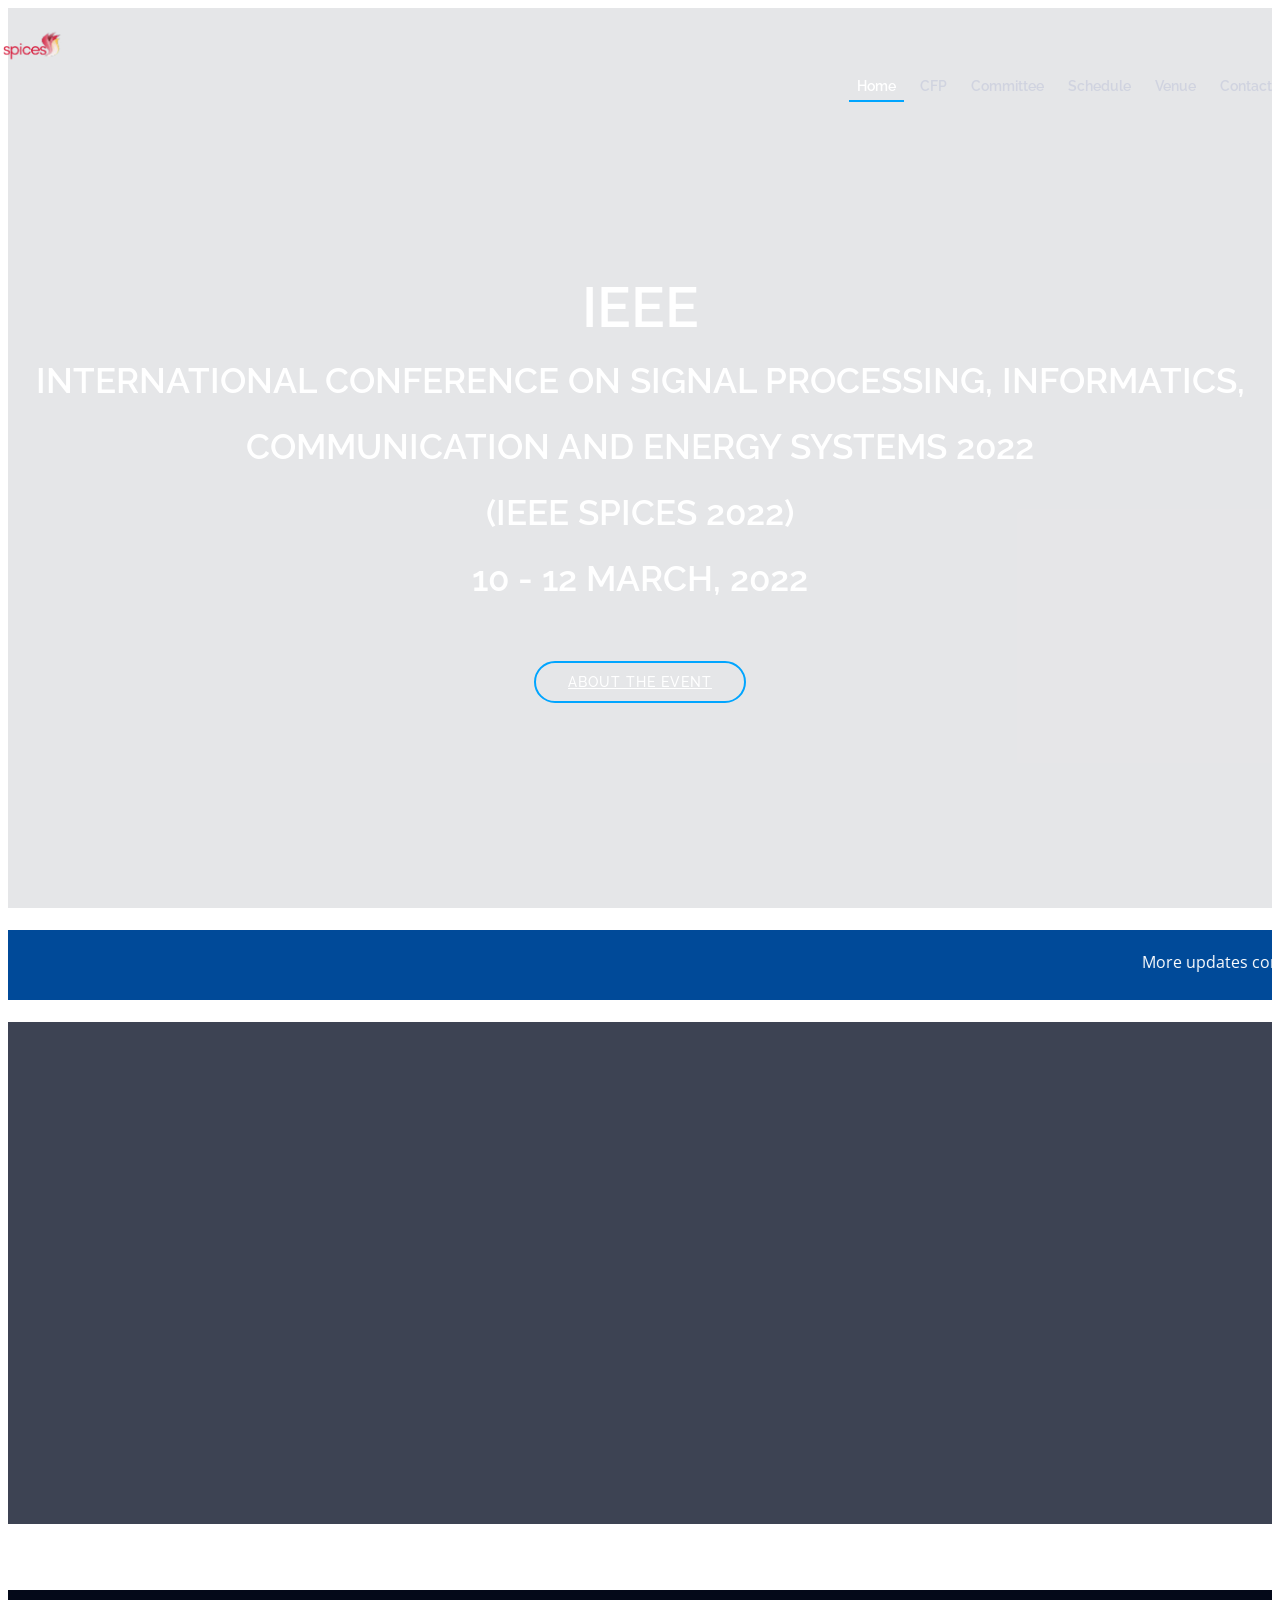
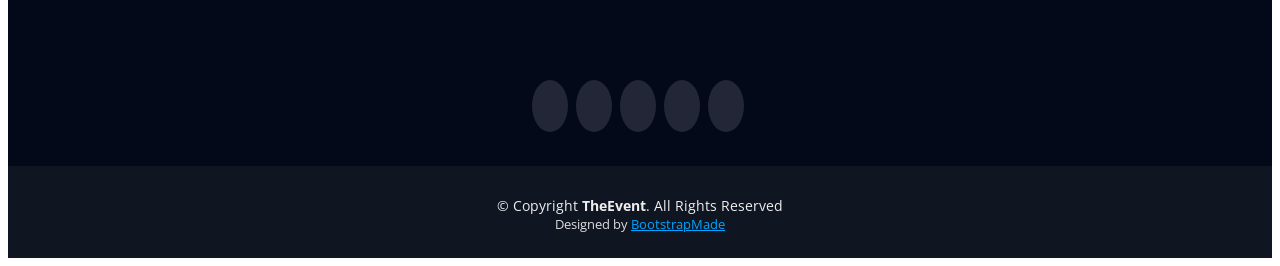
==== index.html @ 1bede5fe "Merge pull request #2 from dscmbcet/main Making branches on the same page" ====
<!DOCTYPE html>
<html lang="en">

<head>
  <meta charset="utf-8">
  <meta content="width=device-width, initial-scale=1.0" name="viewport">

  <title>IEEE Spices</title>
  <meta content="IEEE SPICES" name="description">
  <meta content="IEEE SPICES" name="keywords">

  <!-- Favicons -->
  <link href="assets/img/ieeembcet.png" rel="icon">
  <!-- <link href="assets/img/apple-touch-icon.png" rel="apple-touch-icon"> -->

  <!-- Google Fonts -->
  <link href="https://fonts.googleapis.com/css?family=Open+Sans:300,300i,400,400i,700,700i|Raleway:300,400,500,700,800" rel="stylesheet">

  <!-- Vendor CSS Files -->
  <link href="assets/vendor/bootstrap/css/bootstrap.min.css" rel="stylesheet">
  <link href="assets/vendor/venobox/venobox.css" rel="stylesheet">
  <link href="assets/vendor/font-awesome/css/font-awesome.min.css" rel="stylesheet">
  <link href="assets/vendor/owl.carousel/assets/owl.carousel.min.css" rel="stylesheet">
  <link href="assets/vendor/aos/aos.css" rel="stylesheet">

  <!-- Template Main CSS File -->
  <link href="assets/css/style.css" rel="stylesheet">

  <!-- =======================================================
  * Template Name: TheEvent - v2.3.0
  * Template URL: https://bootstrapmade.com/theevent-conference-event-bootstrap-template/
  * Author: BootstrapMade.com
  * License: https://bootstrapmade.com/license/
  ======================================================== -->
</head>

<body>

  <!-- ======= Header ======= -->
  <header id="header">
    <div class="container">

      <div id="logo" class="pull-left">
        <!-- Uncomment below if you prefer to use a text logo -->
        <!-- <h1><a href="#intro">The<span>Event</span></a></h1> -->

       <a href="index.html" class="scrollto"><img src="assets/img/spices.png" alt="spices-logo" title=""></a>


      </div>

      <nav id="nav-menu-container">
        <ul class="nav-menu">
          <li class="menu-active"><a href="index.html">Home</a></li>
          <li><a href="tracks.html">CFP</a></li>
          <li><a href="committee.html">Committee</a></li>
          <li><a href="schedule.html">Schedule</a></li>
          <li><a href="venue.html">Venue</a></li>
          <li><a href="contact.html">Contact</a></li>

       <!--   <li class="buy-tickets"><a href="tickets.html">Buy Tickets</a></li> -->
        </ul>
      </nav><!-- #nav-menu-container -->

      
    </div>
  </header><!-- End Header -->

  <!-- ======= Intro Section ======= -->
  <section id="intro">
    <div class="intro-container" data-aos="zoom-in" data-aos-delay="100">
      <h1 class="mb-4 pb-0">IEEE<br><span style="font-size:35px;">International Conference on

        Signal Processing, Informatics, Communication and Energy Systems 2022 <br>
        
        (IEEE SPICES 2022)
        <br>
        10 - 12 March, 2022
      <p class="mb-4 pb-0"></p>
  <!--    <a href="https://www.youtube.com/watch?v=jDDaplaOz7Q" class="venobox play-btn mb-4" data-vbtype="video" data-autoplay="true"></a> -->
    <a href="#about" class="about-btn scrollto">About The Event</a>
    </div>
  </section><!-- End Intro Section -->

 <br>

 <div class="scroll-left">
  <Marquee id="dalink">More updates coming soon ...</Marquee>
 </div>
 <br>
 


 <section id="about"> 
  <div class="container" data-aos="fade-up">
    <div class="row">
      <div class="col-lg-6">
        <h2>About the event</h2>
        <p style="text-align:justify;">The International Conference on 'Signal Processing, Informatics, Communication and Energy Systems (SPICES)', is a flagship conference of IEEE Kerala Section. IEEE SPICES 2022 is jointly organized by Mar Baselios College of Engineering and Technology, Trivandrum and IEEEKerala Section during 10-12 March 2022.
         The theme of the conference is “Smart Systems for Sustainable Development and Social Welfare”. It is a platform for technical exchange amongst researchers from academia, research laboratories, and industries in various emerging fields of Signal Processing, Communication, Computer Science, Energy Systems, Instrumentation & Control Systems, Robotics and Smart Cities and so on. The technical program includes keynote speeches, plenary talks, regular technical sessions, and special sessions.
         </p>
      </div>
      <div class="col-lg-3">
        <h3>About IEEE Kerala Chapter</h3>
        <p style="text-align:justify;">IEEE activities in Kerala were formally initiated on 17 February 1975 as a subsection under the India Council. From the outset, IEEE Kerala Section has been noted for its vibrant activities. Several innovations from IEEE Kerala Section in organizing activities for students as well as professionals have been appreciated and replicated by the global IEEE community. IEEE Kerala Section has been organizing high quality, high impact technical events including several international conferences in the recent past.</p>
      </div>
      <div class="col-lg-3">
        <h3>About the institution</h3>
        <p style="text-align:justify;">Mar Baselios College of Engineering and Technology, Trivandrum, Kerala was established in the year 2002 by the Major Archdiocese of Trivandrum with the noble objective of providing quality technical education based on fundamental human values. MBCET offers 5 B.Tech programmes in 5 branches with an intake of 120 each and 5 M.Tech programmes in 5 specialization. College is an approved research centre of APJ Abdul Kalam Kerala Technological University. All the B.Tech programmes are accredited by NBA since 2016. College is accredited by the NAAC with A grade (CGPA 3.13) also since 2016. College is conferred with the autonomous status by University Grant Commission (UGC) in the year 2020.</p>
      </div>
    </div>
  </div>
</section>



<br>
<br>
<br>




  <!-- ======= Footer ======= -->
  <footer id="footer">
    <div class="footer-top">
      <div class="container">

     <!-- <div class="row">

          <div class="col-lg-3 col-md-6 footer-info">
            <img src="assets/img/logo.png" alt="TheEvenet">
            <p>The International Conference on 'Signal Processing, Informatics, Communication and Energy Systems (SPICES)', is a flagship conference of IEEE Kerala Section. IEEE SPICES 2022 is jointly organized by Mar Baselios College of Engineering and Technology, Trivandrum and IEEEKerala Section during 10-12 March 2022.</p>
          </div>

         

          <div class="col-lg-3 col-md-6 footer-contact">
            <h4>Contact Us</h4>
            <p>
              A108 Adam Street <br>
              New York, NY 535022<br>
              United States <br>
              <strong>Phone:</strong> +1 5589 55488 55<br>
              <strong>Email:</strong> info@example.com<br>
            </p>

            <div class="social-links">
              <a href="#" class="twitter"><i class="fa fa-twitter"></i></a>
              <a href="#" class="facebook"><i class="fa fa-facebook"></i></a>
              <a href="#" class="instagram"><i class="fa fa-instagram"></i></a>
              <a href="#" class="google-plus"><i class="fa fa-google-plus"></i></a>
              <a href="#" class="linkedin"><i class="fa fa-linkedin"></i></a>
            </div>

          </div>

        </div> -->


        <div class="social-links copyright">
          <a href="#" class="twitter"><i class="fa fa-twitter"></i></a>
          <a href="#" class="facebook"><i class="fa fa-facebook"></i></a>
          <a href="#" class="instagram"><i class="fa fa-instagram"></i></a>
          <a href="#" class="google-plus"><i class="fa fa-google-plus"></i></a>
          <a href="#" class="linkedin"><i class="fa fa-linkedin"></i></a>
        </div>


      </div>
    </div>

    <div class="container">
      <div class="copyright">
        &copy; Copyright <strong>TheEvent</strong>. All Rights Reserved
      </div>
      <div class="credits">
        <!--
        All the links in the footer should remain intact.
        You can delete the links only if you purchased the pro version.
        Licensing information: https://bootstrapmade.com/license/
        Purchase the pro version with working PHP/AJAX contact form: https://bootstrapmade.com/buy/?theme=TheEvent
      -->
        Designed by <a href="https://bootstrapmade.com/">BootstrapMade</a>
      </div>
    </div>
  </footer><!-- End  Footer -->

  <a href="#" class="back-to-top"><i class="fa fa-angle-up"></i></a>

  <!-- Vendor JS Files -->
  <script src="assets/vendor/jquery/jquery.min.js"></script>
  <script src="assets/vendor/bootstrap/js/bootstrap.bundle.min.js"></script>
  <script src="assets/vendor/jquery.easing/jquery.easing.min.js"></script>
  <script src="assets/vendor/php-email-form/validate.js"></script>
  <script src="assets/vendor/venobox/venobox.min.js"></script>
  <script src="assets/vendor/owl.carousel/owl.carousel.min.js"></script>
  <script src="assets/vendor/superfish/superfish.min.js"></script>
  <script src="assets/vendor/hoverIntent/hoverIntent.js"></script>
  <script src="assets/vendor/aos/aos.js"></script>

  <!-- Template Main JS File -->
  <script src="assets/js/main.js"></script>

</body>

</html>
---- assets/css/style.css ----
/**
* Template Name: TheEvent - v2.3.0
* Template URL: https://bootstrapmade.com/theevent-conference-event-bootstrap-template/
* Author: BootstrapMade.com
* License: https://bootstrapmade.com/license/
*/

/*--------------------------------------------------------------
# General
--------------------------------------------------------------*/
body {
  background: #fff;
  color: #2f3138;
  font-family: "Open Sans", sans-serif;
}

a {
  color: #00A5FF;
  transition: 0.5s;
}

a:hover, a:active, a:focus {
  color: #00A5FF;
  outline: none;
  text-decoration: none;
}

p {
  padding: 0;
  margin: 0 0 30px 0;
}

h1, h2, h3, h4, h5, h6 {
  font-family: "Raleway", sans-serif;
  font-weight: 400;
  margin: 0 0 20px 0;
  padding: 0;
  color: #0e1b4d;
}

.main-page {
  margin-top: 70px;
}

/* Prelaoder */
#preloader {
  position: fixed;
  left: 0;
  top: 0;
  z-index: 999;
  width: 100%;
  height: 100%;
  overflow: visible;
  background: #fff url("../img/preloader.svg") no-repeat center center;
}

/* Back to top button */
.back-to-top {
  position: fixed;
  display: none;
  background: #00A5FF;
  color: #fff;
  width: 40px;
  height: 40px;
  text-align: center;
  border-radius: 50px;
  right: 15px;
  bottom: 15px;
  transition: background 0.5s ease-in-out;
}

.back-to-top i {
  font-size: 24px;
  padding-top: 6px;
}

@media (max-width: 768px) {
  .back-to-top {
    bottom: 15px;
  }
}

.back-to-top:focus {
  background: #00A5FF;
  color: #fff;
  outline: none;
}

.back-to-top:hover {
  background: #00A5FF;
  color: #fff;
}

/* Sections Header
--------------------------------*/
.section-header {
  margin-bottom: 60px;
  position: relative;
  padding-bottom: 20px;
}

.section-header::before {
  content: '';
  position: absolute;
  display: block;
  width: 60px;
  height: 5px;
  background: #00A5FF;
  bottom: 0;
  left: calc(50% - 25px);
}

.section-header h2 {
  font-size: 36px;
  text-transform: uppercase;
  text-align: center;
  font-weight: 700;
  margin-bottom: 10px;
}

.section-header p {
  text-align: center;
  padding: 0;
  margin: 0;
  font-size: 18px;
  font-weight: 500;
  color: #9195a2;
}

.section-with-bg {
  background-color: #f6f7fd;
}

/*--------------------------------------------------------------
# Header
--------------------------------------------------------------*/
#header {
  height: 90px;
  padding: 25px 0;
  position: fixed;
  left: 0;
  top: 0;
  right: 0;
  transition: all 0.5s;
  z-index: 997;
}

@media (max-width: 991px) {
  #header {
    background: rgba(6, 12, 34, 0.98);
    height: 70px;
    padding: 15px 0;
    transition: all 0.5s;
  }
}

@media (max-width: 1199px) {
  #header .container {
    max-width: 100%;
  }
}

#header.header-scrolled, #header.header-fixed {
  background: rgba(6, 12, 34, 0.98);
  height: 70px;
  padding: 15px 0;
  transition: all 0.5s;
}

#header #logo h1 {
  font-size: 36px;
  margin: 0;
  padding: 6px 0;
  line-height: 1;
  font-family: "Raleway", sans-serif;
  font-weight: 700;
  letter-spacing: 3px;
  text-transform: uppercase;
}

#header #logo h1 span {
  color: #00A5FF;
}

#header #logo h1 a, #header #logo h1 a:hover {
  color: #fff;
}

#header #logo img {
  padding: 0;
  margin: 0;
  max-height: 40px;
}

/*--------------------------------------------------------------
# Navigation Menu
--------------------------------------------------------------*/
/* Nav Menu Essentials */
.nav-menu, .nav-menu * {
  margin: 0;
  padding: 0;
  list-style: none;
}

.nav-menu ul {
  position: absolute;
  display: none;
  top: 100%;
  left: 0;
  z-index: 99;
}

.nav-menu li {
  position: relative;
  white-space: nowrap;
}

.nav-menu > li {
  float: left;
}

.nav-menu li:hover > ul,
.nav-menu li.sfHover > ul {
  display: block;
}

.nav-menu ul ul {
  top: 0;
  left: 100%;
}

.nav-menu ul li {
  min-width: 180px;
}

/* Nav Menu Arrows */
.sf-arrows .sf-with-ul {
  padding-right: 30px;
}

.sf-arrows .sf-with-ul:after {
  content: "\f107";
  position: absolute;
  right: 15px;
  font-family: FontAwesome;
  font-style: normal;
  font-weight: normal;
}

.sf-arrows ul .sf-with-ul:after {
  content: "\f105";
}

/* Nav Meu Container */
#nav-menu-container {
  float: right;
  margin: 0;
}

@media (max-width: 991px) {
  #nav-menu-container {
    display: none;
  }
}

/* Nav Meu Styling */
.nav-menu a {
  padding: 8px;
  text-decoration: none;
  display: inline-block;
  color: rgba(202, 206, 221, 0.8);
  font-family: "Raleway", sans-serif;
  font-weight: 600;
  font-size: 14px;
  outline: none;
}

@media (max-width: 1199px) {
  .nav-menu a {
    padding: 8px 4px;
  }
}

.nav-menu .menu-active a, .nav-menu a:hover {
  color: #fff;
}

.nav-menu > li {
  margin-left: 8px;
}

.nav-menu > li > a:before {
  content: "";
  position: absolute;
  width: 0;
  height: 2px;
  bottom: 0;
  left: 0;
  background-color: #00A5FF;
  visibility: hidden;
  transition: all 0.3s ease-in-out 0s;
}

.nav-menu a:hover:before, .nav-menu li:hover > a:before, .nav-menu .menu-active > a:before {
  visibility: visible;
  width: 100%;
}

.nav-menu li.buy-tickets a {
  color: #fff;
  background: #00A5FF;
  padding: 7px 22px;
  border-radius: 50px;
  border: 2px solid #00A5FF;
  transition: all ease-in-out 0.3s;
  font-weight: 500;
  margin-left: 8px;
  margin-top: 2px;
  line-height: 1;
  font-size: 13px;
}

.nav-menu li.buy-tickets a:hover {
  background: none;
}

.nav-menu li.buy-tickets:hover a:before, .nav-menu li.buy-tickets.menu-active a:before {
  visibility: hidden;
}

.nav-menu ul {
  margin: 4px 0 0 0;
  padding: 10px;
  box-shadow: 0px 0px 30px rgba(127, 137, 161, 0.25);
  background: #fff;
  border-radius: 3px;
}

.nav-menu ul li {
  transition: 0.3s;
}

.nav-menu ul li a {
  padding: 10px;
  color: #060c22;
  transition: 0.3s;
  display: block;
  font-size: 13px;
  text-transform: none;
  border-radius: 3px;
}

.nav-menu ul li:hover > a {
  background: #00A5FF;
  color: #fff;
}

.nav-menu ul ul {
  margin: 0;
}

/* Mobile Nav Toggle */
#mobile-nav-toggle {
  position: fixed;
  right: 0;
  top: 0;
  z-index: 999;
  margin: 15px 15px 0 0;
  border: 0;
  background: none;
  font-size: 24px;
  display: none;
  transition: all 0.4s;
  outline: none;
  cursor: pointer;
}

#mobile-nav-toggle i {
  color: #fff;
}

@media (max-width: 991px) {
  #mobile-nav-toggle {
    display: inline;
  }
}

/* Mobile Nav Styling */
#mobile-nav {
  position: fixed;
  top: 0;
  padding-top: 18px;
  bottom: 0;
  z-index: 998;
  background: rgba(6, 12, 34, 0.9);
  left: -260px;
  width: 260px;
  overflow-y: auto;
  transition: 0.4s;
}

#mobile-nav ul {
  padding: 0;
  margin: 0;
  list-style: none;
}

#mobile-nav ul li {
  position: relative;
}

#mobile-nav ul li a {
  color: #fff;
  font-size: 17px;
  overflow: hidden;
  padding: 10px 22px 10px 15px;
  position: relative;
  text-decoration: none;
  width: 100%;
  display: block;
  outline: none;
}

#mobile-nav ul li a:hover {
  color: #00A5FF;
}

#mobile-nav ul li li {
  padding-left: 30px;
}

#mobile-nav ul .menu-has-children i {
  position: absolute;
  right: 0;
  z-index: 99;
  padding: 15px;
  cursor: pointer;
  color: #fff;
}

#mobile-nav ul .menu-has-children i.fa-chevron-up {
  color: #00A5FF;
}

#mobile-nav ul .menu-item-active {
  color: #00A5FF;
}

#mobile-body-overly {
  width: 100%;
  height: 100%;
  z-index: 997;
  top: 0;
  left: 0;
  position: fixed;
  background: rgba(6, 12, 34, 0.8);
  display: none;
}

/* Mobile Nav body classes */
body.mobile-nav-active {
  overflow: hidden;
}

body.mobile-nav-active #mobile-nav {
  left: 0;
}

body.mobile-nav-active #mobile-nav-toggle {
  color: #fff;
}

/*--------------------------------------------------------------
# Intro Section
--------------------------------------------------------------*/
#intro {
  width: 100%;
  height: 100vh;
  background: url(../img/intro-bg.jpg) top center;
  background-size: cover;
  overflow: hidden;
  position: relative;
}

@media (min-width: 1024px) {
  #intro {
    background-attachment: fixed;
  }
}

#intro:before {
  content: "";
  background: rgba(6, 12, 34, 0.1);
  position: absolute;
  bottom: 0;
  top: 0;
  left: 0;
  right: 0;
}

#intro .intro-container {
  position: absolute;
  bottom: 0;
  left: 0;
  top: 90px;
  right: 0;
  display: flex;
  justify-content: center;
  align-items: center;
  flex-direction: column;
  text-align: center;
  padding: 0 15px;
}

@media (max-width: 991px) {
  #intro .intro-container {
    top: 70px;
  }
}

#intro h1 {
  color: #fff;
  font-family: "Raleway", sans-serif;
  font-size: 56px;
  font-weight: 600;
  text-transform: uppercase;
}

#intro h1 span {
  color:#fff;
}

@media (max-width: 991px) {
  #intro h1 {
    font-size: 34px;
  }
}


#intro p {
  color: #ebebeb;
  font-weight: 700;
  font-size: 20px;
}

@media (max-width: 991px) {
  #intro p {
    font-size: 16px;
  }
}

#intro .play-btn {
  width: 94px;
  height: 94px;
  background: radial-gradient(#00A5FF 50%, rgba(101, 111, 150, 0.15) 52%);
  border-radius: 50%;
  display: block;
  position: relative;
  overflow: hidden;
}

.contact-list p{
  text-align: center;
  font-size: 20px;
  font-weight: bold;
}

#intro .play-btn::after {
  content: '';
  position: absolute;
  left: 50%;
  top: 50%;
  transform: translateX(-40%) translateY(-50%);
  width: 0;
  height: 0;
  border-top: 10px solid transparent;
  border-bottom: 10px solid transparent;
  border-left: 15px solid #fff;
  z-index: 100;
  transition: all 400ms cubic-bezier(0.55, 0.055, 0.675, 0.19);
}

#intro .play-btn:before {
  content: '';
  position: absolute;
  width: 120px;
  height: 120px;
  -webkit-animation-delay: 0s;
  animation-delay: 0s;
  -webkit-animation: pulsate-btn 2s;
  animation: pulsate-btn 2s;
  -webkit-animation-direction: forwards;
  animation-direction: forwards;
  -webkit-animation-iteration-count: infinite;
  animation-iteration-count: infinite;
  -webkit-animation-timing-function: steps;
  animation-timing-function: steps;
  opacity: 1;
  border-radius: 50%;
  border: 2px solid rgba(163, 163, 163, 0.4);
  top: -15%;
  left: -15%;
  background: rgba(198, 16, 0, 0);
}

#intro .play-btn:hover::after {
  border-left: 15px solid #00A5FF;
  transform: scale(20);
}

#intro .play-btn:hover::before {
  content: '';
  position: absolute;
  left: 50%;
  top: 50%;
  transform: translateX(-40%) translateY(-50%);
  width: 0;
  height: 0;
  border: none;
  border-top: 10px solid transparent;
  border-bottom: 10px solid transparent;
  border-left: 15px solid #fff;
  z-index: 200;
  -webkit-animation: none;
  animation: none;
  border-radius: 0;
}

#intro .about-btn {
  font-family: "Raleway", sans-serif;
  font-weight: 500;
  font-size: 14px;
  letter-spacing: 1px;
  display: inline-block;
  padding: 12px 32px;
  border-radius: 50px;
  transition: 0.5s;
  line-height: 1;
  margin: 10px;
  color: #fff;
  -webkit-animation-delay: 0.8s;
  animation-delay: 0.8s;
  border: 2px solid #00A5FF;
}


.important-dates h3{
  text-align: center;
  font-weight: bold;
  font-size: 25px;
}

#intro .about-btn:hover {
  background:#00A5FF;
  color: #fff;
}

@-webkit-keyframes pulsate-btn {
  0% {
    transform: scale(0.6, 0.6);
    opacity: 1;
  }
  100% {
    transform: scale(1, 1);
    opacity: 0;
  }
}

@keyframes pulsate-btn {
  0% {
    transform: scale(0.6, 0.6);
    opacity: 1;
  }
  100% {
    transform: scale(1, 1);
    opacity: 0;
  }
}

/* ------------------------------------------------------
    Scrolling Text
  ------------------------------------------------------ */
  .scroll-left{
    background-color: #004a99;
    height: 70px;
  }

  #dalink{
    color: #fff;
    padding: 1rem;
    line-height:2rem;
  }
/*--------------------------------------------------------------
# About Section
--------------------------------------------------------------*/
#about {
  background: url("../img/about-bg.jpg");
  background-size: cover;
  overflow: hidden;
  position: relative;
  color: #fff;
  padding: 60px 0 40px 0;
}

@media (min-width: 1024px) {
  #about {
    background-attachment: fixed;
  }
}

#about:before {
  content: "";
  background: rgba(13, 20, 41, 0.8);
  position: absolute;
  bottom: 0;
  top: 0;
  left: 0;
  right: 0;
}

#about h2 {
  font-size: 36px;
  font-weight: bold;
  margin-bottom: 10px;
  color: #fff;
}

#about h3 {
  font-size: 18px;
  font-weight: bold;
  text-transform: uppercase;
  margin-bottom: 10px;
  color: #fff;
}

#about p {
  font-size: 14px;
  margin-bottom: 20px;
  color: #fff;
}

/*--------------------------------------------------------------
# Speakers Section
--------------------------------------------------------------*/
#speakers {
  padding: 60px 0 30px 0;
}

#speakers .speaker {
  position: relative;
  overflow: hidden;
  margin-bottom: 30px;
}

#speakers .speaker .details {
  background: rgba(6, 12, 34, 0.76);
  position: absolute;
  left: 0;
  bottom: -30px;
  right: 0;
  text-align: center;
  padding-top: 10px;
  transition: all 300ms cubic-bezier(0.645, 0.045, 0.355, 1);
}

#speakers .speaker .details h3 {
  color: #fff;
  font-size: 22px;
  font-weight: 600;
  margin-bottom: 5px;
}

#speakers .speaker .details p {
  color: #fff;
  font-size: 15px;
  margin-bottom: 10px;
  font-style: italic;
}

#speakers .speaker .details .social {
  height: 30px;
}

#speakers .speaker .details a {
  color: #fff;
}

#speakers .speaker .details a:hover {
  color: #00A5FF;
}

#speakers .speaker:hover .details {
  bottom: 0;
}

#speakers-details {
  padding: 60px 0;
}

#speakers-details .details h2 {
  color: #112363;
  font-size: 28px;
  font-weight: 700;
  margin-bottom: 10px;
}

#speakers-details .details .social {
  margin-bottom: 15px;
}

#speakers-details .details .social a {
  background: #e9edfb;
  color: #112363;
  line-height: 1;
  display: inline-block;
  text-align: center;
  border-radius: 50%;
  width: 36px;
  height: 36px;
  padding-top: 9px;
}

#speakers-details .details .social a:hover {
  background: #00A5FF;
  color: #fff;
}

#speakers-details .details .social a i {
  font-size: 18px;
}

#speakers-details .details p {
  color: #112363;
  font-size: 15px;
  margin-bottom: 10px;
}

/*--------------------------------------------------------------
# Schedule Section
--------------------------------------------------------------*/
#schedule {
  padding: 60px 0 60px 0;
}

#schedule .nav-tabs {
  text-align: center;
  margin: auto;
  display: block;
  border-bottom: 0;
  margin-bottom: 30px;
}

#schedule .nav-tabs li {
  display: inline-block;
  margin-bottom: 0;
}

#schedule .nav-tabs a {
  border: none;
  border-radius: 50px;
  font-weight: 600;
  background-color: #0e1b4d;
  color: #fff;
  padding: 10px 100px;
}

@media (max-width: 991px) {
  #schedule .nav-tabs a {
    padding: 8px 60px;
  }
}

@media (max-width: 767px) {
  #schedule .nav-tabs a {
    padding: 8px 50px;
  }
}

@media (max-width: 480px) {
  #schedule .nav-tabs a {
    padding: 8px 30px;
  }
}

#schedule .nav-tabs a.active {
  background-color: #00A5FF;
  color: #fff;
}

#schedule .sub-heading {
  text-align: center;
  font-size: 18px;
  font-style: italic;
  margin: 0 auto 30px auto;
}

@media (min-width: 991px) {
  #schedule .sub-heading {
    width: 75%;
  }
}

#schedule .tab-pane {
  transition: ease-in-out .2s;
}

#schedule .schedule-item {
  border-bottom: 1px solid #cad4f6;
  padding-top: 15px;
  padding-bottom: 15px;
  transition: background-color ease-in-out 0.3s;
}

#schedule .schedule-item:hover {
  background-color: #fff;
}

#schedule .schedule-item time {
  padding-bottom: 5px;
  display: inline-block;
}

#schedule .schedule-item .speaker {
  width: 60px;
  height: 60px;
  overflow: hidden;
  border-radius: 50%;
  float: left;
  margin: 0 10px 10px 0;
}

#schedule .schedule-item .speaker img {
  height: 100%;
  transform: translateX(-50%);
  margin-left: 50%;
  transition: all ease-in-out 0.3s;
}

#schedule .schedule-item h4 {
  font-size: 18px;
  font-weight: 600;
  margin-bottom: 5px;
}

#schedule .schedule-item h4 span {
  font-style: italic;
  color: #19328e;
  font-weight: normal;
  font-size: 16px;
}

#schedule .schedule-item p {
  font-style: italic;
  color: #152b79;
  margin-bottom: 0;
}

/*--------------------------------------------------------------
# Venue Section
--------------------------------------------------------------*/
#venue {
  padding: 60px 0;
}

#venue .container-fluid {
  margin-bottom: 3px;
}

#venue .venue-map iframe {
  width: 100%;
  height: 100%;
  min-height: 300px;
}

#venue .venue-info {
  background: url("../img/mbcet.jpg") top center no-repeat;
  background-size: cover;
  position: relative;
  padding-top: 60px;
  padding-bottom: 60px;
}

#venue .venue-info:before {
  content: "";
  background: rgba(13, 20, 41, 0.8);
  position: absolute;
  bottom: 0;
  top: 0;
  left: 0;
  right: 0;
}

#venue .venue-info h3 {
  font-size: 36px;
  font-weight: 700;
  color: #fff;
}

@media (max-width: 574px) {
  #venue .venue-info h3 {
    font-size: 24px;
  }
}

#venue .venue-info p {
  color: #fff;
  margin-bottom: 0;
}

#venue .venue-gallery-container {
  padding-right: 12px;
}

#venue .venue-gallery {
  overflow: hidden;
  border-right: 3px solid #fff;
  border-bottom: 3px solid #fff;
}

#venue .venue-gallery img {
  transition: all ease-in-out 0.4s;
}

#venue .venue-gallery:hover img {
  transform: scale(1.1);
}

/*--------------------------------------------------------------
# Hotels Section
--------------------------------------------------------------*/
#hotels {
  padding: 60px 0;
}

#hotels .hotel {
  border: 1px solid #e0e5fa;
  background: #fff;
  margin-bottom: 30px;
}

#hotels .hotel:hover .hotel-img img {
  transform: scale(1.1);
}

#hotels .hotel-img {
  overflow: hidden;
  margin-bottom: 15px;
}

#hotels .hotel-img img {
  transition: 0.3s ease-in-out;
}

#hotels h3 {
  font-weight: 600;
  font-size: 20px;
  margin-bottom: 5px;
  padding: 0 20px;
}

#hotels a {
  color: #152b79;
}

#hotels a:hover {
  color: #00A5FF;
}

#hotels .stars {
  padding: 0 20px;
  margin-bottom: 5px;
}

#hotels .stars i {
  color: #ffc31d;
}

#hotels p {
  padding: 0 20px;
  margin-bottom: 20px;
  color: #060c22;
  font-style: italic;
  font-size: 15px;
}

/*--------------------------------------------------------------
# Gallery Section
--------------------------------------------------------------*/
#gallery {
  padding: 60px;
  overflow: hidden;
}

#gallery .owl-nav, #gallery .owl-dots {
  margin-top: 25px;
  text-align: center;
}

#gallery .owl-item {
  border-left: 2px solid #fff;
  border-right: 2px solid #fff;
}

#gallery .owl-dot {
  display: inline-block;
  margin: 0 5px;
  width: 12px;
  height: 12px;
  border-radius: 50%;
  background-color: #ddd;
}

#gallery .owl-dot.active {
  background-color: #00A5FF;
}

#gallery .gallery-carousel .owl-stage-outer {
  overflow: visible;
}

#gallery .gallery-carousel .center {
  border: 6px solid #00A5FF;
  margin: -10px;
  box-sizing: content-box;
  padding: 4px;
  background: #fff;
  z-index: 1;
}

/*--------------------------------------------------------------
# Sponsors Section
--------------------------------------------------------------*/
#supporters {
  padding: 60px 0;
}

#supporters .supporters-wrap {
  border-top: 1px solid #e0e5fa;
  border-left: 1px solid #e0e5fa;
  margin-bottom: 30px;
}

#supporters .supporter-logo {
  padding: 30px;
  display: flex;
  justify-content: center;
  align-items: center;
  border-right: 1px solid #e0e5fa;
  border-bottom: 1px solid #e0e5fa;
  overflow: hidden;
  background: rgba(255, 255, 255, 0.5);
  height: 160px;
}

#supporters .supporter-logo:hover img {
  transform: scale(1.2);
}

#supporters img {
  transition: all 0.4s ease-in-out;
}

/*--------------------------------------------------------------
# F.A.Q Section
--------------------------------------------------------------*/
#faq {
  padding: 60px 0;
}

#faq #faq-list {
  padding: 0;
  list-style: none;
}

#faq #faq-list li {
  border-bottom: 1px solid #ddd;
}

#faq #faq-list a {
  padding: 18px 0;
  display: block;
  position: relative;
  font-family: "Raleway", sans-serif;
  font-size: 16px;
  line-height: 24px;
  font-weight: 600;
  padding-right: 20px;
}

#faq #faq-list i {
  font-size: 24px;
  position: absolute;
  right: 0;
  top: 16px;
}

#faq #faq-list p {
  margin-bottom: 20px;
}

@media (max-width: 768px) {
  #faq #faq-list a {
    font-size: 18px;
  }
  #faq #faq-list i {
    top: 13px;
  }
}

#faq #faq-list a.collapse {
  color: #00A5FF;
}

#faq #faq-list a.collapsed {
  color: #000;
}

#faq #faq-list a.collapsed i::before {
  content: "\f055" !important;
}

/*--------------------------------------------------------------
# Subscribe Section
--------------------------------------------------------------*/
#subscribe {
  padding: 60px;
  background: url(../img/subscribe-bg.jpg) center center no-repeat;
  background-size: cover;
  overflow: hidden;
  position: relative;
}

#subscribe:before {
  content: "";
  background: rgba(6, 12, 34, 0.6);
  position: absolute;
  bottom: 0;
  top: 0;
  left: 0;
  right: 0;
}

@media (min-width: 1024px) {
  #subscribe {
    background-attachment: fixed;
  }
}

#subscribe .section-header h2, #subscribe p {
  color: #fff;
}

#subscribe input {
  background: #fff;
  color: #060c22;
  border: 0;
  outline: none;
  margin: 0;
  padding: 9px 20px;
  border-radius: 50px;
  font-size: 14px;
}

@media (min-width: 767px) {
  #subscribe input {
    min-width: 400px;
  }
}

#subscribe button {
  border: 0;
  padding: 9px 25px;
  cursor: pointer;
  background: #00A5FF;
  color: #fff;
  transition: all 0.3s ease;
  outline: none;
  font-size: 14px;
  border-radius: 50px;
}

#subscribe button:hover {
  background: #00A5FF;
}

@media (max-width: 460px) {
  #subscribe button {
    margin-top: 10px;
  }
}

/*--------------------------------------------------------------
# Buy Tickets Section
--------------------------------------------------------------*/
#buy-tickets {
  padding: 60px 0;
}

#buy-tickets .card {
  border: none;
  border-radius: 5px;
  transition: all  0.3s ease-in-out;
  box-shadow: 0 10px 25px 0 rgba(6, 12, 34, 0.1);
}

#buy-tickets .card:hover {
  box-shadow: 0 10px 35px 0 rgba(6, 12, 34, 0.2);
}

#buy-tickets .card hr {
  margin: 25px 0;
}

#buy-tickets .card .card-title {
  margin: 10px 0;
  font-size: 14px;
  letter-spacing: 1px;
  font-weight: bold;
}

#buy-tickets .card .card-price {
  font-size: 48px;
  margin: 0;
}

#buy-tickets .card ul li {
  margin-bottom: 20px;
}

#buy-tickets .card .text-muted {
  opacity: 0.7;
}

#buy-tickets .card .btn {
  font-size: 15px;
  border-radius: 50px;
  padding: 10px 40px;
  transition: all 0.2s;
  background-color: #00A5FF;
  border: 0;
  color: #fff;
}

#buy-tickets .card .btn:hover {
  background-color: #00A5FF;
}

#buy-tickets #buy-ticket-modal input, #buy-tickets #buy-ticket-modal select {
  border-radius: 0;
}

#buy-tickets #buy-ticket-modal .btn {
  font-size: 15px;
  border-radius: 50px;
  padding: 10px 40px;
  transition: all 0.2s;
  background-color: #00A5FF;
  border: 0;
  color: #fff;
}

#buy-tickets #buy-ticket-modal .btn:hover {
  background-color: #00A5FF;
}

/*--------------------------------------------------------------
# Contact Section
--------------------------------------------------------------*/
#contact {
  padding: 60px 0;
}

#contact .contact-info {
  margin-bottom: 20px;
  text-align: center;
}

#contact .contact-info i {
  font-size: 48px;
  display: inline-block;
  margin-bottom: 10px;
  color: #00A5FF;
}

#contact .contact-info address, #contact .contact-info p {
  margin-bottom: 0;
  color: #112363;
}

#contact .contact-info h3 {
  font-size: 18px;
  margin-bottom: 15px;
  font-weight: bold;
  text-transform: uppercase;
  color: #112363;
}

#contact .contact-info a {
  color: #4869df;
}

#contact .contact-info a:hover {
  color: #00A5FF;
}

#contact .contact-address, #contact .contact-phone, #contact .contact-email {
  margin-bottom: 20px;
}

@media (min-width: 768px) {
  #contact .contact-address, #contact .contact-phone, #contact .contact-email {
    padding: 20px 0;
  }
}

@media (min-width: 768px) {
  #contact .contact-phone {
    border-left: 1px solid #ddd;
    border-right: 1px solid #ddd;
  }
}

#contact .php-email-form .validate {
  display: none;
  color: #00A5FF;
  margin: 0 0 15px 0;
  font-weight: 400;
  font-size: 13px;
}

#contact .php-email-form .error-message {
  display: none;
  color: #fff;
  background: #00A5FF;
  text-align: left;
  padding: 15px;
  font-weight: 600;
}

#contact .php-email-form .error-message br + br {
  margin-top: 25px;
}

#contact .php-email-form .sent-message {
  display: none;
  color: #fff;
  background: #18d26e;
  text-align: center;
  padding: 15px;
  font-weight: 600;
}

#contact .php-email-form .loading {
  display: none;
  background: #fff;
  text-align: center;
  padding: 15px;
}

#contact .php-email-form .loading:before {
  content: "";
  display: inline-block;
  border-radius: 50%;
  width: 24px;
  height: 24px;
  margin: 0 10px -6px 0;
  border: 3px solid #18d26e;
  border-top-color: #eee;
  -webkit-animation: animate-loading 1s linear infinite;
  animation: animate-loading 1s linear infinite;
}

#contact .php-email-form input, #contact .php-email-form textarea {
  border-radius: 0;
  box-shadow: none;
  font-size: 14px;
}

#contact .php-email-form input::focus, #contact .php-email-form textarea::focus {
  background-color: #00A5FF;
}

#contact .php-email-form input {
  padding: 20px 15px;
}

#contact .php-email-form textarea {
  padding: 12px 15px;
}

#contact .php-email-form button[type="submit"] {
  background: #00A5FF;
  border: 0;
  padding: 10px 40px;
  color: #fff;
  transition: 0.4s;
  border-radius: 50px;
  cursor: pointer;
}

#contact .php-email-form button[type="submit"]:hover {
  background: #00A5FF;
}

@-webkit-keyframes animate-loading {
  0% {
    transform: rotate(0deg);
  }
  100% {
    transform: rotate(360deg);
  }
}

@keyframes animate-loading {
  0% {
    transform: rotate(0deg);
  }
  100% {
    transform: rotate(360deg);
  }
}

/*--------------------------------------------------------------
# Footer
--------------------------------------------------------------*/
#footer {
  background: #101522;
  padding: 0 0 25px 0;
  color: #eee;
  font-size: 14px;
}

#footer .footer-top {
  background: #040919;
  padding: 60px 0 30px 0;
}

#footer .footer-top .footer-info {
  margin-bottom: 30px;
}

#footer .footer-top .footer-info h3 {
  font-size: 26px;
  margin: 0 0 20px 0;
  padding: 2px 0 2px 0;
  line-height: 1;
  font-family: "Raleway", sans-serif;
  font-weight: 700;
  color: #fff;
}

#footer .footer-top .footer-info img {
  height: 40px;
  margin-bottom: 10px;
}

#footer .footer-top .footer-info p {
  font-size: 14px;
  line-height: 24px;
  margin-bottom: 0;
  font-family: "Raleway", sans-serif;
  color: #fff;
}

#footer .footer-top .social-links a {
  font-size: 18px;
  display: inline-block;
  background: #222636;
  color: #eee;
  line-height: 1;
  padding: 8px 0;
  margin-right: 4px;
  border-radius: 50%;
  text-align: center;
  width: 36px;
  height: 36px;
  transition: 0.3s;
}

#footer .footer-top .social-links a:hover {
  background: #00A5FF;
  color: #fff;
}

#footer .footer-top h4 {
  font-size: 14px;
  font-weight: bold;
  color: #fff;
  text-transform: uppercase;
  position: relative;
  padding-bottom: 12px;
  border-bottom: 2px solid #00A5FF;
}

#footer .footer-top .footer-links {
  margin-bottom: 30px;
}

#footer .footer-top .footer-links ul {
  list-style: none;
  padding: 0;
  margin: 0;
}

#footer .footer-top .footer-links ul i {
  padding-right: 5px;
  color: #00A5FF;
  font-size: 18px;
}

#footer .footer-top .footer-links ul li {
  border-bottom: 1px solid #262c44;
  padding: 10px 0;
}

#footer .footer-top .footer-links ul li:first-child {
  padding-top: 0;
}

#footer .footer-top .footer-links ul a {
  color: #eee;
}

#footer .footer-top .footer-links ul a:hover {
  color: #00A5FF;
}

#footer .footer-top .footer-contact {
  margin-bottom: 30px;
}

#footer .footer-top .footer-contact p {
  line-height: 26px;
}

#footer .footer-top .footer-newsletter {
  margin-bottom: 30px;
}

#footer .footer-top .footer-newsletter input[type="email"] {
  border: 0;
  padding: 6px 8px;
  width: 65%;
}

#footer .footer-top .footer-newsletter input[type="submit"] {
  background: #00A5FF;
  border: 0;
  width: 35%;
  padding: 6px 0;
  text-align: center;
  color: #fff;
  transition: 0.3s;
  cursor: pointer;
}

#footer .footer-top .footer-newsletter input[type="submit"]:hover {
  background: #00A5FF;
}

#footer .copyright {
  text-align: center;
  padding-top: 30px;
}

#footer .credits {
  text-align: center;
  font-size: 13px;
  color: #ddd;
}
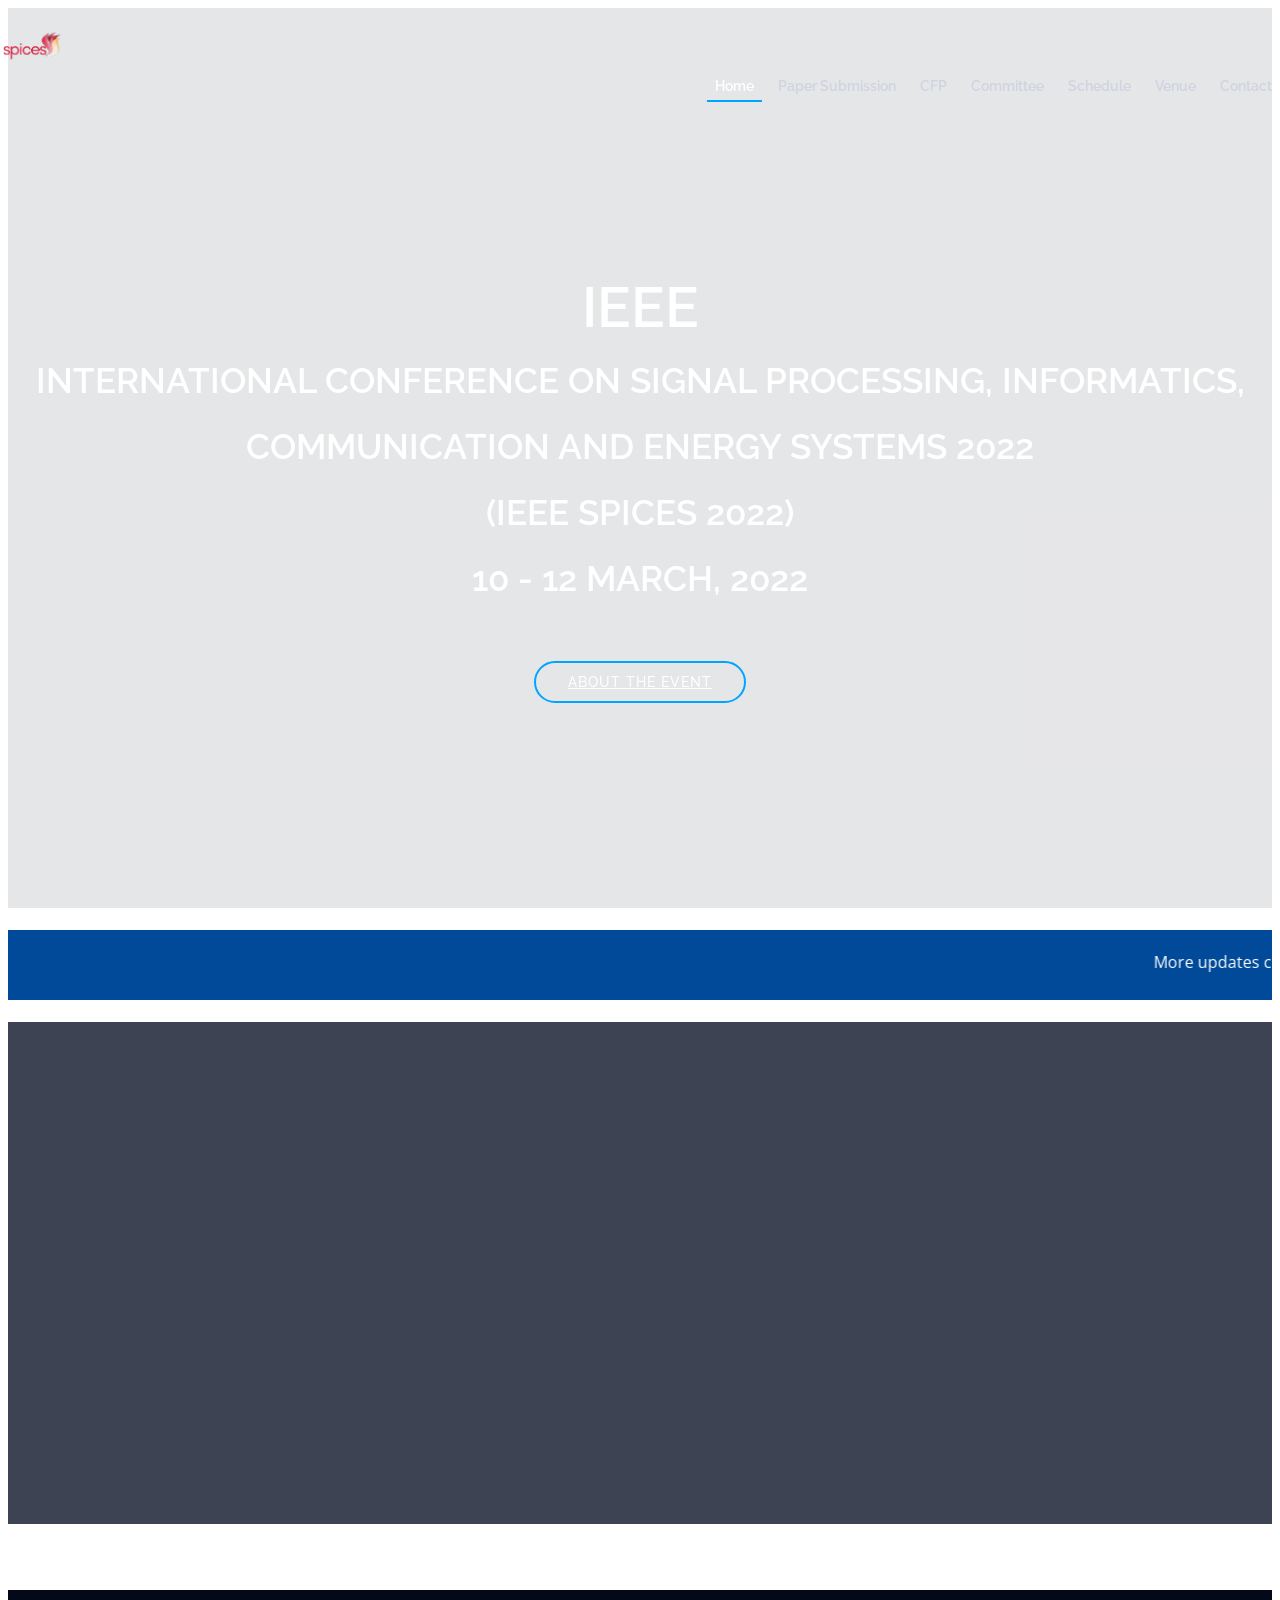
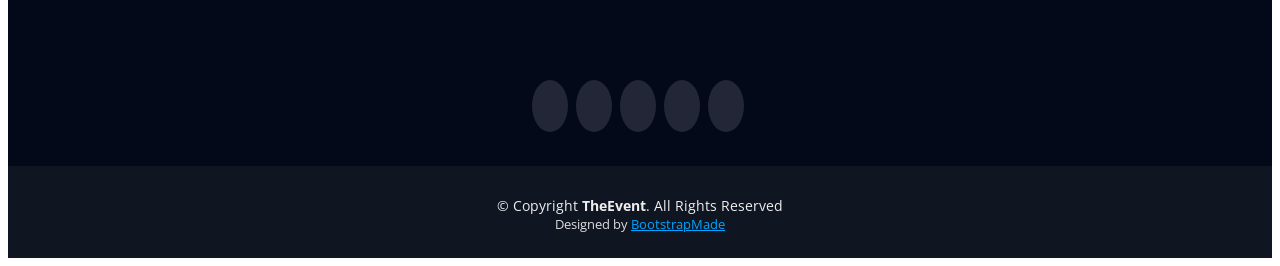
==== commit a28d2f38: "Merge pull request #3 from dscmbcet/main changes" ====
--- a/index.html
+++ b/index.html
@@ -52,6 +52,7 @@
       <nav id="nav-menu-container">
         <ul class="nav-menu">
           <li class="menu-active"><a href="index.html">Home</a></li>
+          <li><a href="paper.html">Paper Submission</a></li>
           <li><a href="tracks.html">CFP</a></li>
           <li><a href="committee.html">Committee</a></li>
           <li><a href="schedule.html">Schedule</a></li>
--- a/assets/css/style.css
+++ b/assets/css/style.css
@@ -1668,3 +1668,9 @@
   font-size: 13px;
   color: #ddd;
 }
+
+/* guideline */
+.guideline{
+  font-size: large;
+  
+}
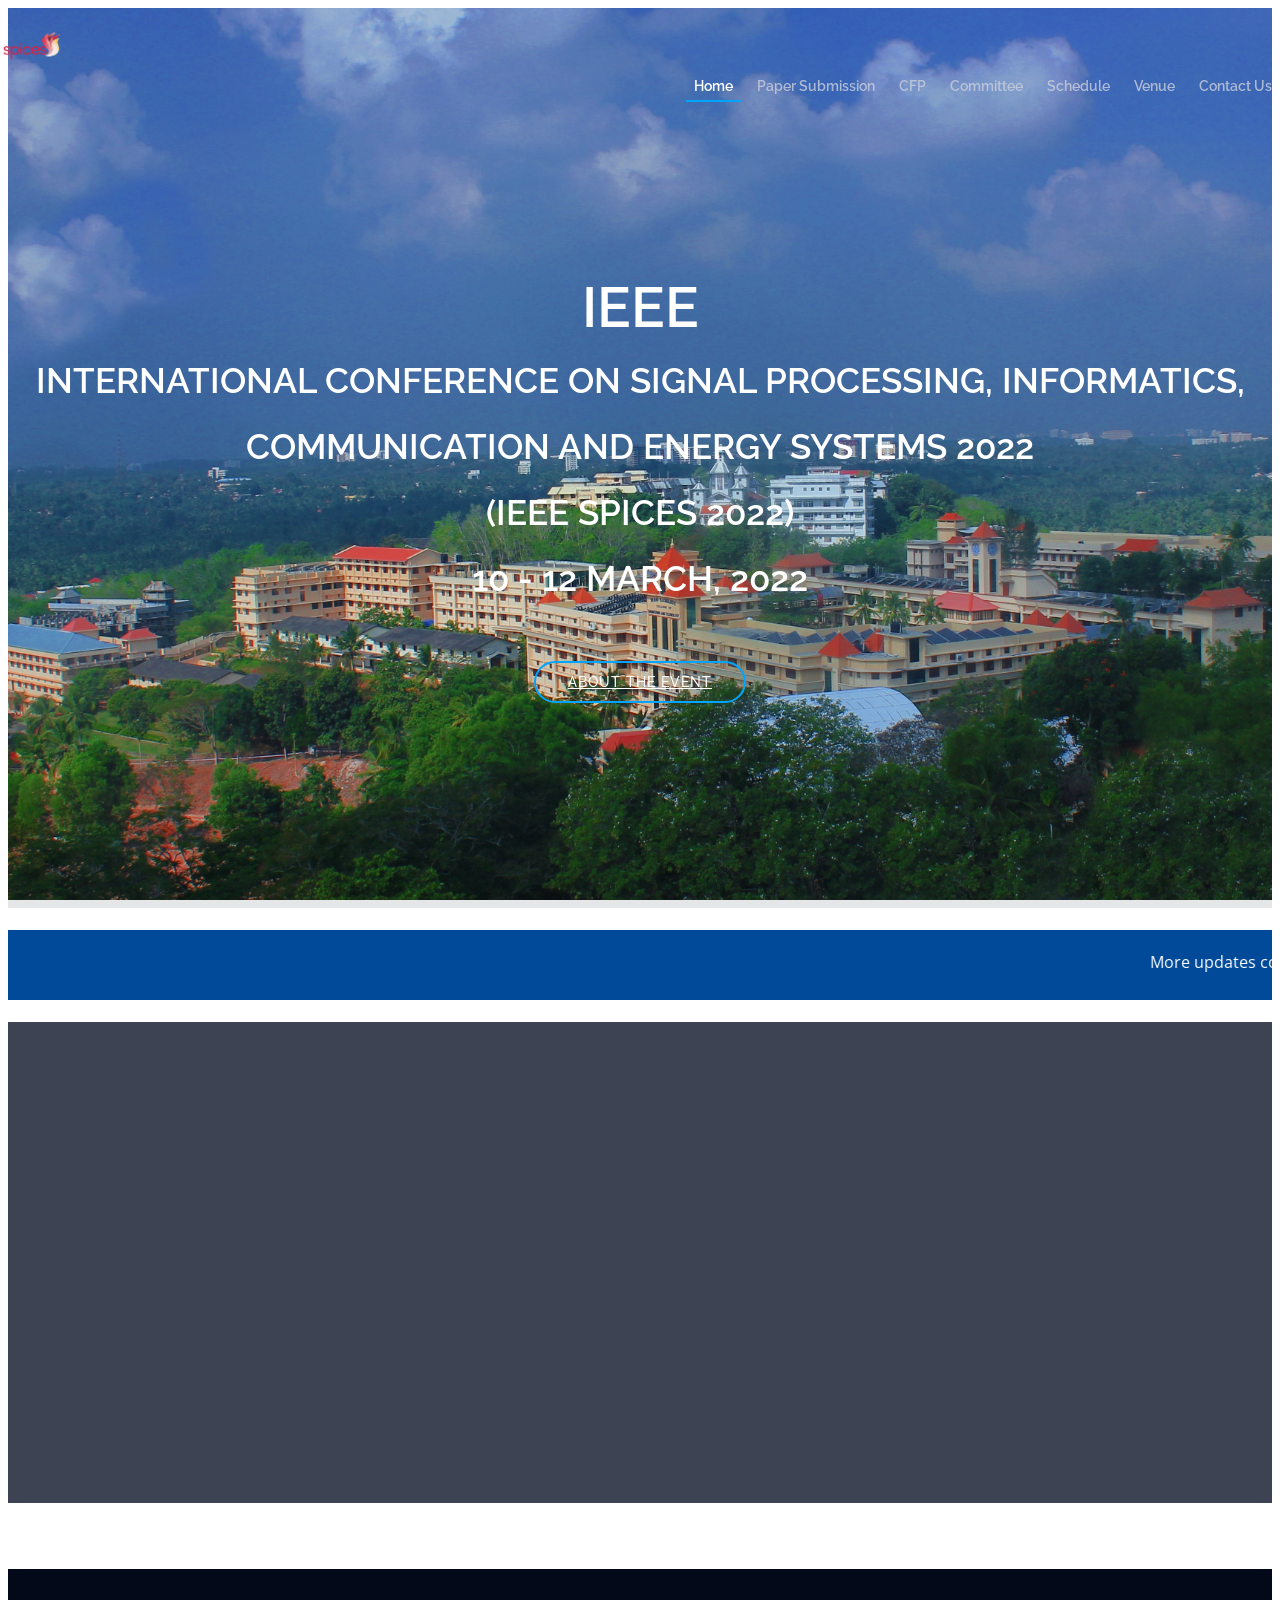
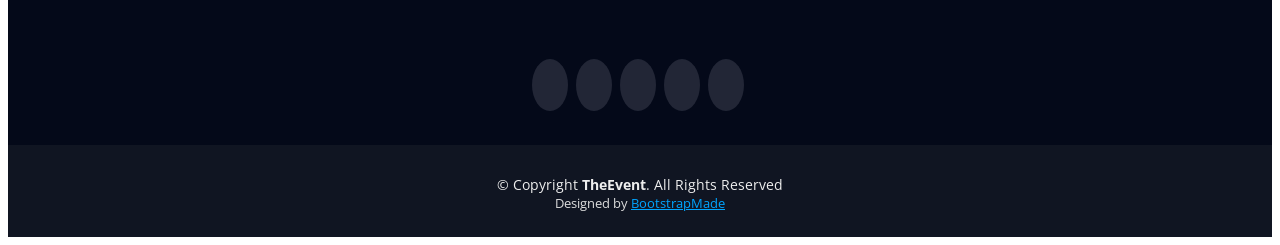
==== commit 89a03188: "Merge pull request #4 from dscmbcet/main changes" ====
--- a/index.html
+++ b/index.html
@@ -57,7 +57,7 @@
           <li><a href="committee.html">Committee</a></li>
           <li><a href="schedule.html">Schedule</a></li>
           <li><a href="venue.html">Venue</a></li>
-          <li><a href="contact.html">Contact</a></li>
+          <li><a href="contact.html">Contact Us</a></li>
 
        <!--   <li class="buy-tickets"><a href="tickets.html">Buy Tickets</a></li> -->
         </ul>
@@ -95,17 +95,17 @@
  <section id="about"> 
   <div class="container" data-aos="fade-up">
     <div class="row">
-      <div class="col-lg-6">
-        <h2>About the event</h2>
+      <div class="col-lg-4">
+        <h3>About the event</h3>
         <p style="text-align:justify;">The International Conference on 'Signal Processing, Informatics, Communication and Energy Systems (SPICES)', is a flagship conference of IEEE Kerala Section. IEEE SPICES 2022 is jointly organized by Mar Baselios College of Engineering and Technology, Trivandrum and IEEEKerala Section during 10-12 March 2022.
          The theme of the conference is “Smart Systems for Sustainable Development and Social Welfare”. It is a platform for technical exchange amongst researchers from academia, research laboratories, and industries in various emerging fields of Signal Processing, Communication, Computer Science, Energy Systems, Instrumentation & Control Systems, Robotics and Smart Cities and so on. The technical program includes keynote speeches, plenary talks, regular technical sessions, and special sessions.
          </p>
       </div>
-      <div class="col-lg-3">
+      <div class="col-lg-4">
         <h3>About IEEE Kerala Chapter</h3>
         <p style="text-align:justify;">IEEE activities in Kerala were formally initiated on 17 February 1975 as a subsection under the India Council. From the outset, IEEE Kerala Section has been noted for its vibrant activities. Several innovations from IEEE Kerala Section in organizing activities for students as well as professionals have been appreciated and replicated by the global IEEE community. IEEE Kerala Section has been organizing high quality, high impact technical events including several international conferences in the recent past.</p>
       </div>
-      <div class="col-lg-3">
+      <div class="col-lg-4">
         <h3>About the institution</h3>
         <p style="text-align:justify;">Mar Baselios College of Engineering and Technology, Trivandrum, Kerala was established in the year 2002 by the Major Archdiocese of Trivandrum with the noble objective of providing quality technical education based on fundamental human values. MBCET offers 5 B.Tech programmes in 5 branches with an intake of 120 each and 5 M.Tech programmes in 5 specialization. College is an approved research centre of APJ Abdul Kalam Kerala Technological University. All the B.Tech programmes are accredited by NBA since 2016. College is accredited by the NAAC with A grade (CGPA 3.13) also since 2016. College is conferred with the autonomous status by University Grant Commission (UGC) in the year 2020.</p>
       </div>
--- a/assets/css/style.css
+++ b/assets/css/style.css
@@ -476,7 +476,7 @@
 #intro {
   width: 100%;
   height: 100vh;
-  background: url(../img/intro-bg.jpg) top center;
+  background: url(../img/intro-bg-min.jpg) top center;
   background-size: cover;
   overflow: hidden;
   position: relative;
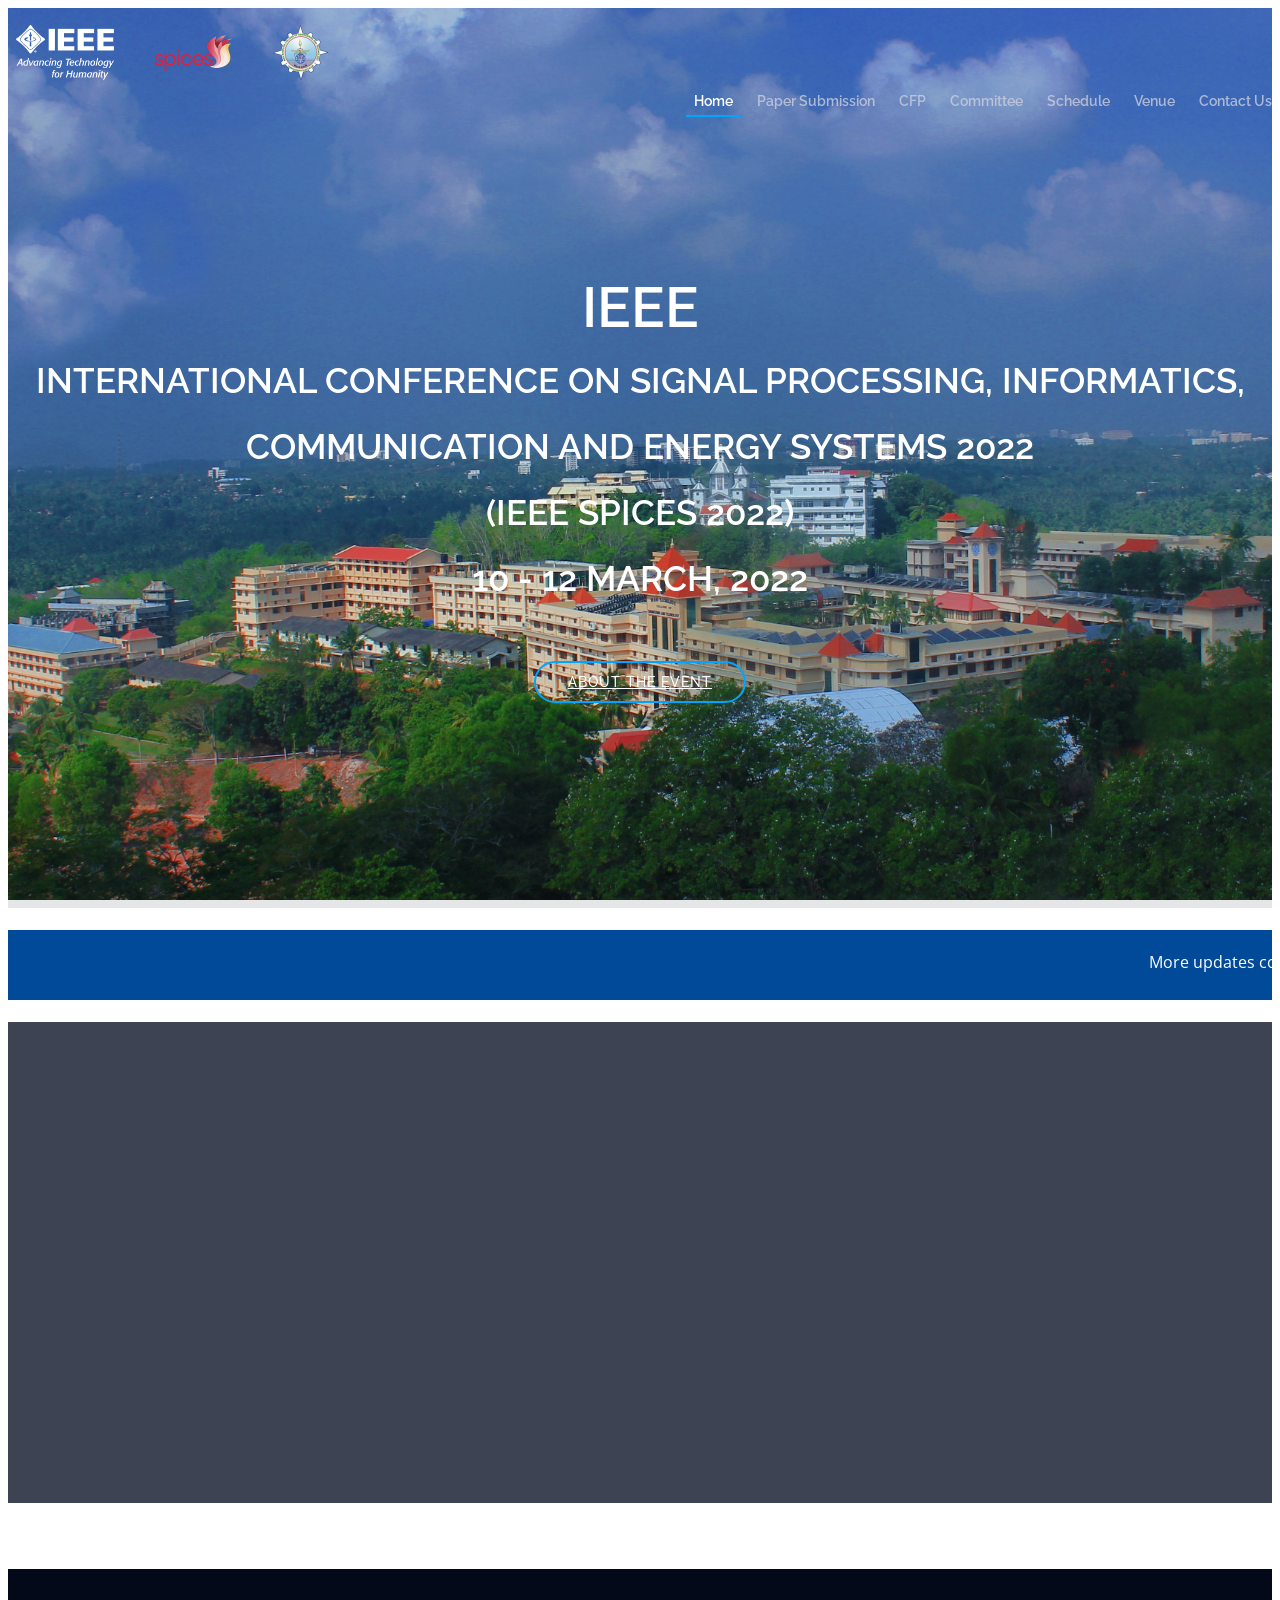
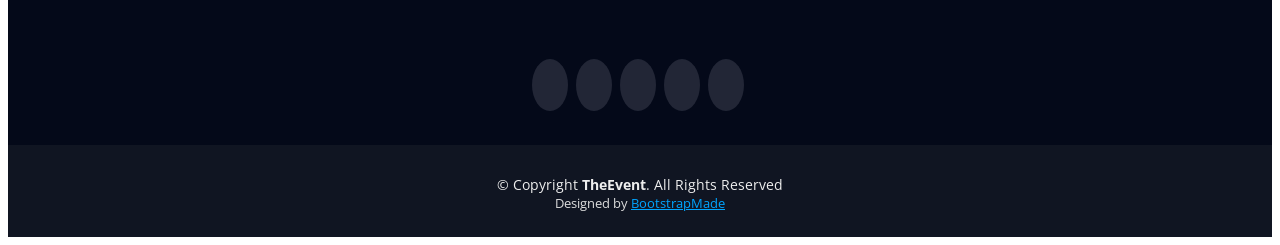
==== commit a439605f: "Merge pull request #6 from dscmbcet/main Changeds" ====
--- a/index.html
+++ b/index.html
@@ -44,8 +44,11 @@
         <!-- Uncomment below if you prefer to use a text logo -->
         <!-- <h1><a href="#intro">The<span>Event</span></a></h1> -->
 
-       <a href="index.html" class="scrollto"><img src="assets/img/spices.png" alt="spices-logo" title=""></a>
-
+       <a href="index.html" class="scrollto"><img src="assets/img/ieeewhite.png" alt="spices-logo" title="" style="padding: 0rem 1rem;"></a>
+       <a href="index.html" class="scrollto"><img src="assets/img/spices.png" alt="spices-logo" title="" style="padding: 0rem 1rem;"></a>
+       
+       <a href="index.html" class="scrollto"><img src="assets/img/mbcetlogo.png" alt="spices-logo" title="" style="padding: 0rem 1rem;"></a>
+       
 
       </div>
 
@@ -71,9 +74,7 @@
   <section id="intro">
     <div class="intro-container" data-aos="zoom-in" data-aos-delay="100">
       <h1 class="mb-4 pb-0">IEEE<br><span style="font-size:35px;">International Conference on
-
-        Signal Processing, Informatics, Communication and Energy Systems 2022 <br>
-        
+        Signal Processing, Informatics, Communication and Energy Systems 2022 <br>        
         (IEEE SPICES 2022)
         <br>
         10 - 12 March, 2022
--- a/assets/css/style.css
+++ b/assets/css/style.css
@@ -8,6 +8,7 @@
 /*--------------------------------------------------------------
 # General
 --------------------------------------------------------------*/
+@import url('https://fonts.googleapis.com/css2?family=Roboto:ital,wght@0,300;0,400;1,300&display=swap');
 body {
   background: #fff;
   color: #2f3138;
@@ -189,7 +190,7 @@
 #header #logo img {
   padding: 0;
   margin: 0;
-  max-height: 40px;
+  max-height: 55px;
 }
 
 /*--------------------------------------------------------------
@@ -1673,4 +1674,9 @@
 .guideline{
   font-size: large;
   
+}
+
+.committee{
+  font-family: 'Roboto', sans-serif;
+  font-size: 20px; 
 }
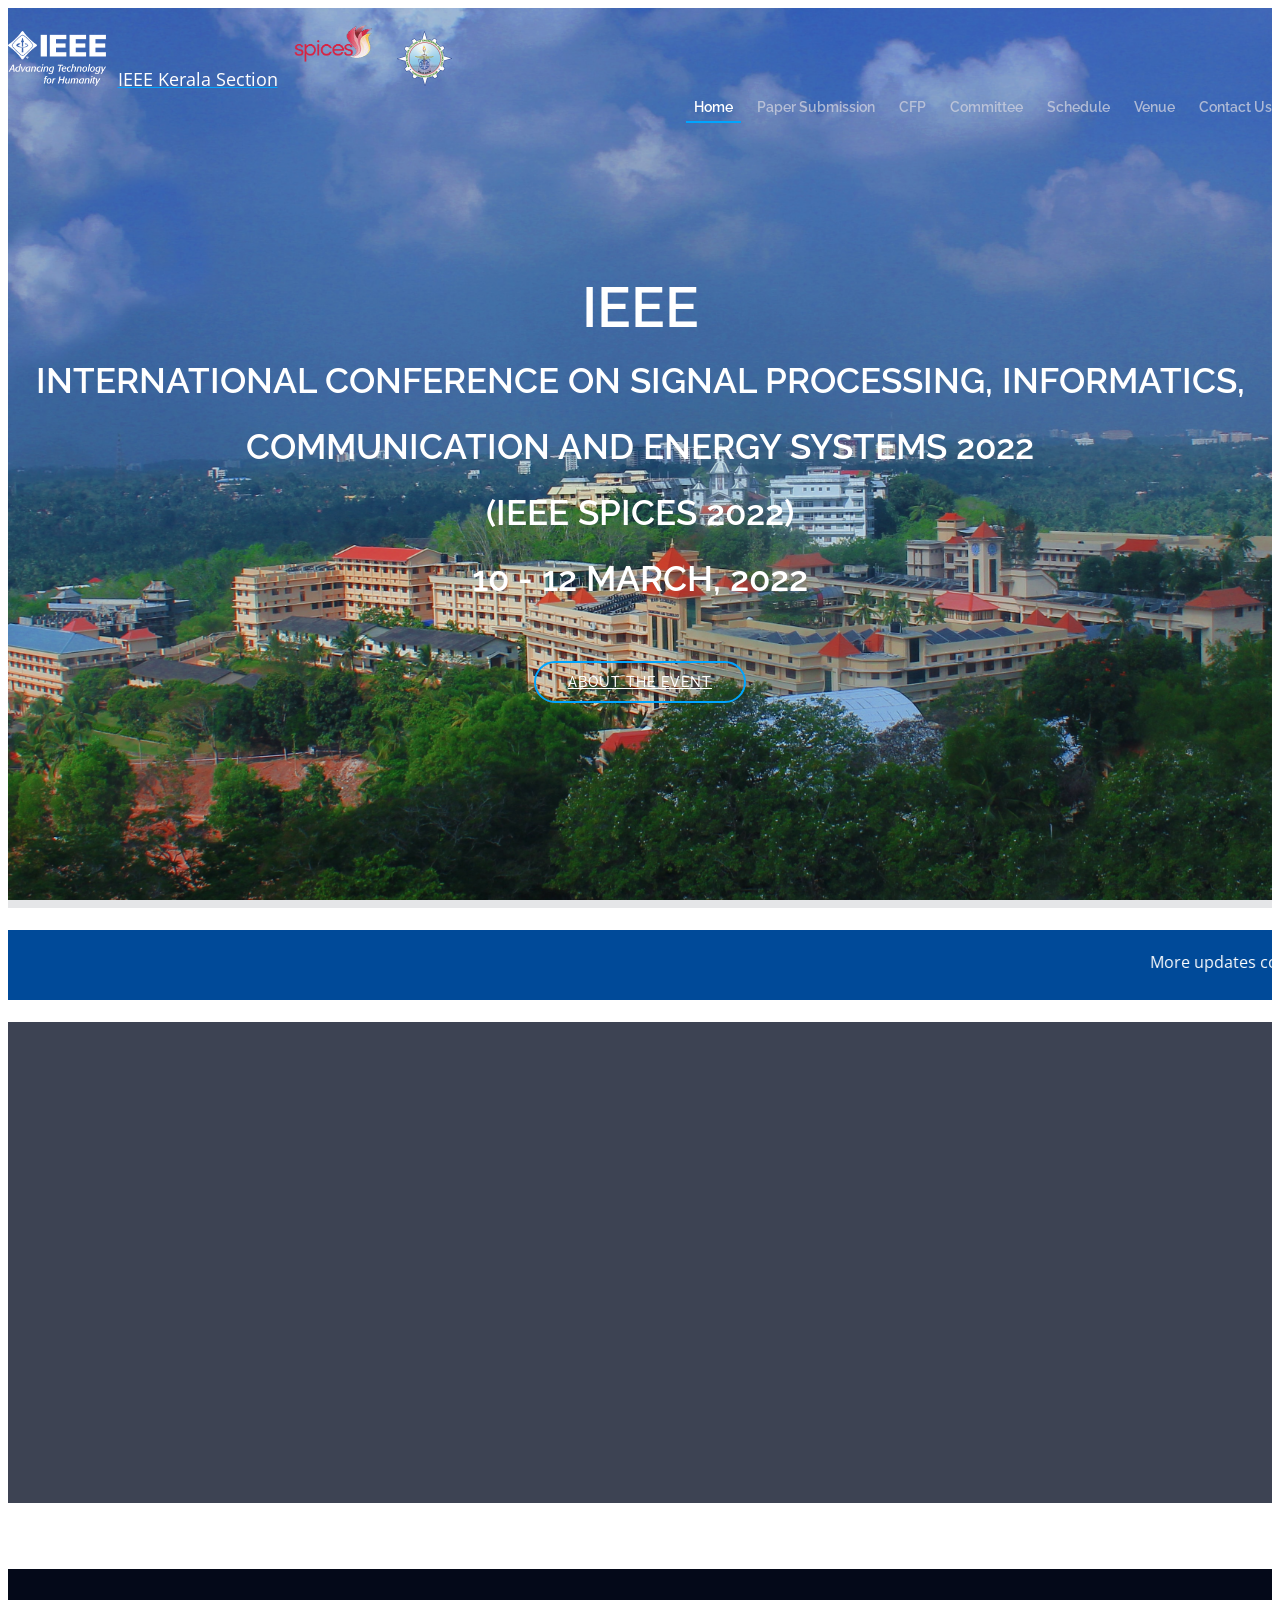
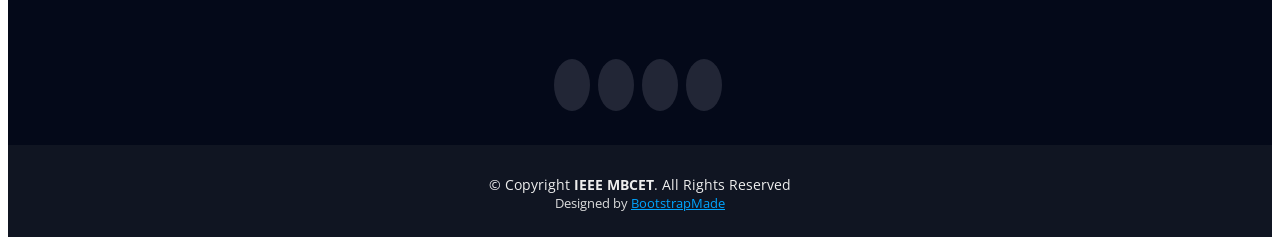
==== commit 65b73c22: "Merge branch 'dscmbcet:main' into main" ====
--- a/index.html
+++ b/index.html
@@ -44,10 +44,10 @@
         <!-- Uncomment below if you prefer to use a text logo -->
         <!-- <h1><a href="#intro">The<span>Event</span></a></h1> -->
 
-       <a href="index.html" class="scrollto"><img src="assets/img/ieeewhite.png" alt="spices-logo" title="" style="padding: 0rem 1rem;"></a>
-       <a href="index.html" class="scrollto"><img src="assets/img/spices.png" alt="spices-logo" title="" style="padding: 0rem 1rem;"></a>
-       
-       <a href="index.html" class="scrollto"><img src="assets/img/mbcetlogo.png" alt="spices-logo" title="" style="padding: 0rem 1rem;"></a>
+       <a href="index.html" class="scrollto"><img src="assets/img/ieeewhite.png" alt="spices-logo" title="" style="padding: 0rem 0.5rem;"></a>
+       <a href="index.html" class="scrollto mob-nav"><p class="kerala-section">IEEE Kerala Section</p></a>
+       <a href="index.html" class="scrollto"><img src="assets/img/spices.png" alt="spices-logo" title="" style="padding: 0rem 0.5rem; margin-bottom: 1rem;"></a>
+       <a href="index.html" class="scrollto mob-nav" ><img src="assets/img/mbcetlogo.png" alt="spices-logo" title="" style="padding: 0rem 0.5rem;" ></a>
        
 
       </div>
@@ -55,12 +55,12 @@
       <nav id="nav-menu-container">
         <ul class="nav-menu">
           <li class="menu-active"><a href="index.html">Home</a></li>
-          <li><a href="paper.html">Paper Submission</a></li>
-          <li><a href="tracks.html">CFP</a></li>
-          <li><a href="committee.html">Committee</a></li>
-          <li><a href="schedule.html">Schedule</a></li>
-          <li><a href="venue.html">Venue</a></li>
-          <li><a href="contact.html">Contact Us</a></li>
+          <li><a href="/paper">Paper Submission</a></li>
+          <li><a href="/cfp">CFP</a></li>
+          <li><a href="/committee">Committee</a></li>
+          <li><a href="/schedule">Schedule</a></li>
+          <li><a href="/venue">Venue</a></li>
+          <li><a href="/contact">Contact Us</a></li>
 
        <!--   <li class="buy-tickets"><a href="tickets.html">Buy Tickets</a></li> -->
         </ul>
@@ -161,11 +161,10 @@
 
 
         <div class="social-links copyright">
-          <a href="#" class="twitter"><i class="fa fa-twitter"></i></a>
-          <a href="#" class="facebook"><i class="fa fa-facebook"></i></a>
-          <a href="#" class="instagram"><i class="fa fa-instagram"></i></a>
-          <a href="#" class="google-plus"><i class="fa fa-google-plus"></i></a>
-          <a href="#" class="linkedin"><i class="fa fa-linkedin"></i></a>
+          <a href="https://facebook.com/ieee.mbcet/" class="facebook"><i class="fa fa-facebook"></i></a>
+          <a href="https://www.instagram.com/ieeesbmbcet/" class="instagram"><i class="fa fa-instagram"></i></a>
+          <a href="mailto:ieeesb@mbcet.ac.in" class="google-plus"><i class="fa fa-envelope"></i></a>
+          <a href="https://www.linkedin.com/company/ieee-sb-mbcet/" class="linkedin"><i class="fa fa-linkedin"></i></a>
         </div>
 
 
@@ -174,7 +173,7 @@
 
     <div class="container">
       <div class="copyright">
-        &copy; Copyright <strong>TheEvent</strong>. All Rights Reserved
+        &copy; Copyright <strong>IEEE MBCET</strong>. All Rights Reserved
       </div>
       <div class="credits">
         <!--
--- a/assets/css/style.css
+++ b/assets/css/style.css
@@ -137,7 +137,7 @@
 --------------------------------------------------------------*/
 #header {
   height: 90px;
-  padding: 25px 0;
+  padding: 15px 0;
   position: fixed;
   left: 0;
   top: 0;
@@ -149,7 +149,7 @@
 @media (max-width: 991px) {
   #header {
     background: rgba(6, 12, 34, 0.98);
-    height: 70px;
+    height: 80px;
     padding: 15px 0;
     transition: all 0.5s;
   }
@@ -163,7 +163,7 @@
 
 #header.header-scrolled, #header.header-fixed {
   background: rgba(6, 12, 34, 0.98);
-  height: 70px;
+  height: 80px;
   padding: 15px 0;
   transition: all 0.5s;
 }
@@ -193,6 +193,25 @@
   max-height: 55px;
 }
 
+@media (max-width:650px) {
+  #header #logo img{
+    max-height: 40px;
+  }
+}
+
+@media (max-width:400px) {
+  #header #logo img{
+    max-height: 40px;
+  }
+  
+  /* #header #logo #mbcet-logo{
+    display: none;
+  } */
+
+  .mob-nav{
+    display:none;
+  }
+}
 /*--------------------------------------------------------------
 # Navigation Menu
 --------------------------------------------------------------*/
@@ -1678,5 +1697,12 @@
 
 .committee{
   font-family: 'Roboto', sans-serif;
-  font-size: 20px; 
+  font-size: medium; 
+}
+
+.kerala-section{
+  display: inline;
+  color: #fff;
+  font-size: 18px;
+  white-space: nowrap;
 }
